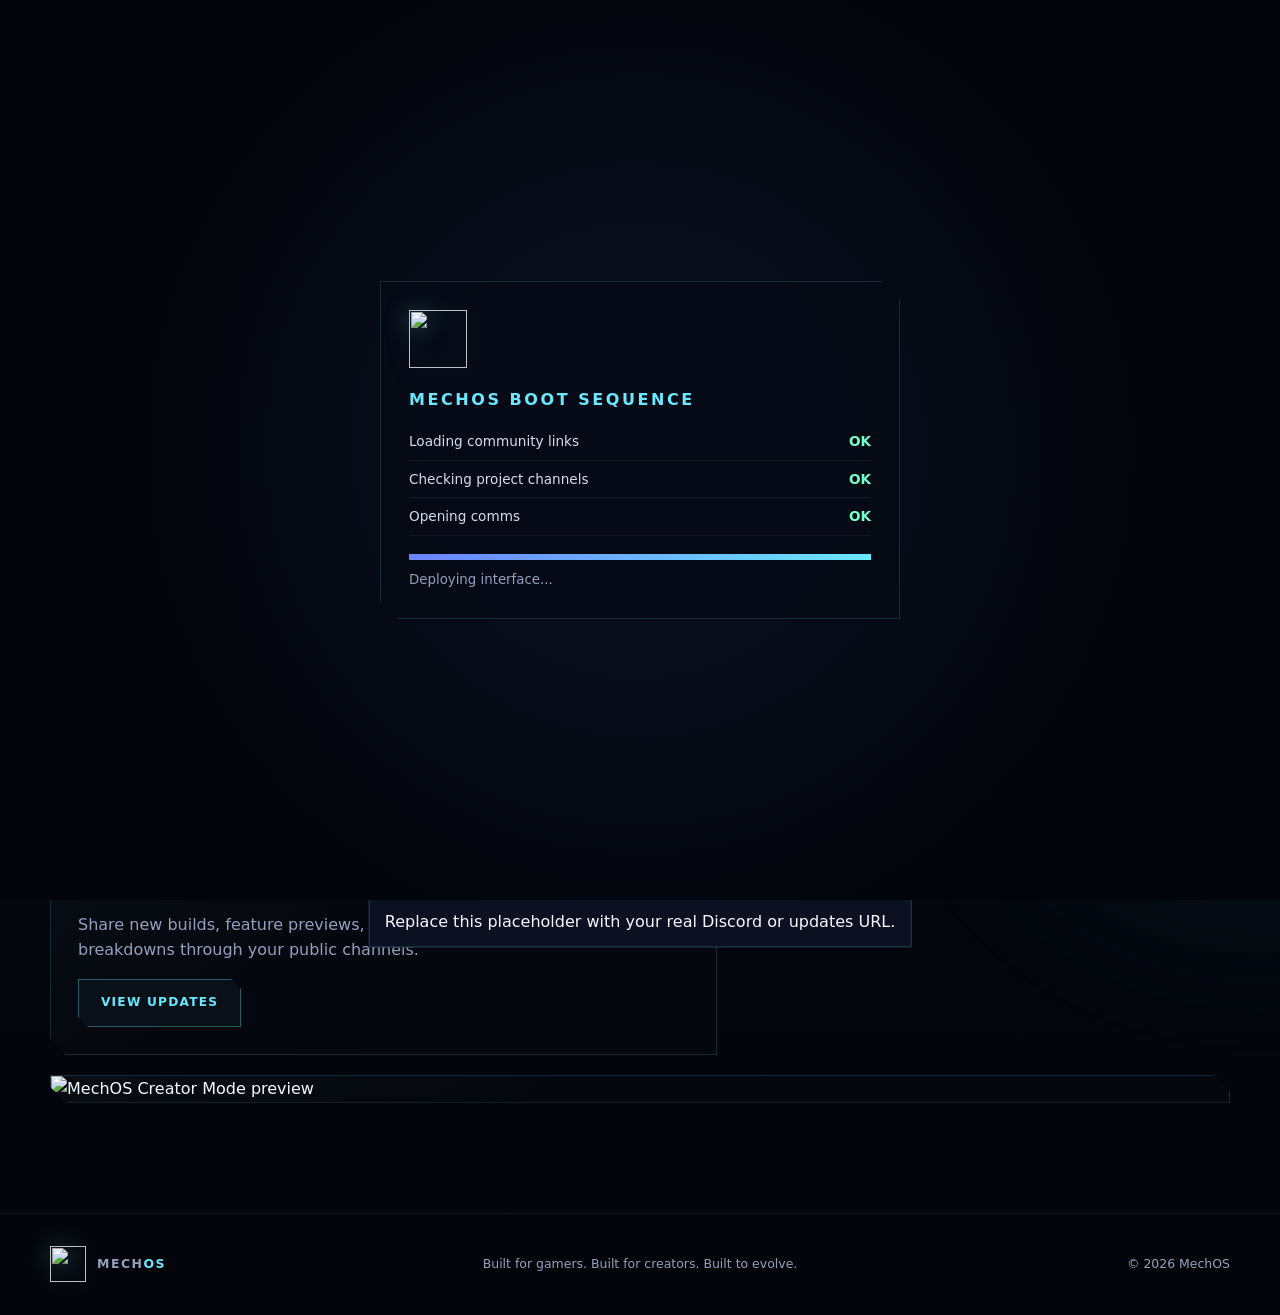
==== community.html @ 26fc2a83 "Add MechOS community page" ====
<!doctype html><html lang="en"><head><meta charset="UTF-8"><meta name="viewport" content="width=device-width,initial-scale=1"><meta name="theme-color" content="#070913"><title>MechOS — Community</title><link rel="icon" href="assets/mechos-mark.svg" type="image/svg+xml"><link rel="stylesheet" href="styles.css"></head><body><div class="site-glow site-glow-1"></div><div class="site-glow site-glow-2"></div><div class="site-grid"></div><div class="boot-overlay" id="bootOverlay" aria-hidden="true"><div class="boot-panel"><img src="assets/mechos-mark.svg" class="boot-logo" alt=""><div class="boot-title">MECHOS BOOT SEQUENCE</div><div class="boot-lines"><div><span>Loading community links</span><strong>OK</strong></div><div><span>Checking project channels</span><strong>OK</strong></div><div><span>Opening comms</span><strong>OK</strong></div></div><div class="boot-progress"><span></span></div><small>Deploying interface...</small></div></div><header class="site-header"><nav class="nav container"><a class="brand" href="index.html"><img src="assets/mechos-mark.svg" class="brand-mark" alt=""><span>Mech<span>OS</span></span></a><button class="nav-toggle" aria-label="Open menu" aria-expanded="false"><span></span><span></span><span></span></button><div class="nav-links"><a href="index.html">Home</a><a href="download.html">Download</a><a href="release-notes.html">Release Notes</a><a href="community.html">Community</a></div><a class="button button-small button-outline desktop-cta" href="download.html">Get MechOS</a></nav></header><div class="system-ticker"><div class="ticker-track"><span>COMMUNITY ONLINE</span><span>GITHUB</span><span>DISCORD</span><span>DEV UPDATES</span><span>COMMUNITY ONLINE</span><span>GITHUB</span><span>DISCORD</span><span>DEV UPDATES</span></div></div><main><section class="page-hero"><div class="container"><div class="section-heading" data-reveal><div class="eyebrow">JOIN THE PROJECT</div><h1 class="page-title">Community</h1><p>Follow development, join discussions, and help shape the next MechOS build.</p></div></div></section><section class="section"><div class="container community-page-grid"><article class="glass-card" data-reveal><div class="card-topline">SOURCE</div><h2>GitHub</h2><p>Source code, issues, development milestones, and official MechOS releases.</p><a class="button button-primary" href="https://github.com/mechgod102-sketch/mechos" target="_blank" rel="noopener">Open MechOS GitHub</a></article><article class="glass-card" data-reveal><div class="card-topline">LIVE DISCUSSION</div><h2>Discord</h2><p>Community discussion, testing coordination, feedback, screenshots, and support.</p><a class="button button-ghost" href="#" data-placeholder-link>Join Discord</a></article><article class="glass-card" data-reveal><div class="card-topline">DEVELOPMENT UPDATES</div><h2>Project Updates</h2><p>Share new builds, feature previews, roadmap changes, and hotfix breakdowns through your public channels.</p><a class="button button-outline" href="#" data-placeholder-link>View Updates</a></article><article class="glass-card media-card wide-media" data-reveal><img src="[data-uri]" data-b64-src="assets/creator-mode-ui.b64" alt="MechOS Creator Mode preview"></article></div></section></main><footer class="footer"><div class="container footer-inner"><a class="brand" href="index.html"><img src="assets/mechos-mark.svg" class="brand-mark" alt=""><span>Mech<span>OS</span></span></a><p>Built for gamers. Built for creators. Built to evolve.</p><span>© <span id="year"></span> MechOS</span></div></footer><div class="toast">Replace this placeholder with your real Discord or updates URL.</div><script src="script.js"></script></body></html>
---- styles.css ----
*{box-sizing:border-box}html{scroll-behavior:smooth}:root{--bg:#04060d;--panel:#0b1020;--text:#f5f8ff;--muted:#93a0bd;--cyan:#69e8ff;--blue:#6b83ff;--purple:#a66cff;--green:#78ffc8;--amber:#ffc76d;--line:rgba(105,232,255,.15);--shadow:0 28px 80px rgba(0,0,0,.48)}body{margin:0;background:radial-gradient(circle at 12% 0,rgba(107,131,255,.14),transparent 34rem),radial-gradient(circle at 90% 22%,rgba(105,232,255,.08),transparent 28rem),linear-gradient(#050712,#03050b);color:var(--text);font:16px/1.6 "Segoe UI",Inter,system-ui,sans-serif;overflow-x:hidden}body:after{content:"";position:fixed;inset:0;z-index:80;pointer-events:none;opacity:.055;background:repeating-linear-gradient(0deg,transparent 0 3px,rgba(255,255,255,.08) 4px)}a{color:inherit;text-decoration:none}.container{width:min(1180px,calc(100% - 42px));margin:auto}.site-glow{position:fixed;width:440px;height:440px;border-radius:50%;filter:blur(120px);opacity:.1;pointer-events:none;z-index:-2}.site-glow-1{left:-180px;top:5%;background:var(--purple);animation:drift 12s ease-in-out infinite}.site-glow-2{right:-200px;top:48%;background:var(--cyan);animation:drift 14s ease-in-out infinite reverse}@keyframes drift{50%{transform:translate(25px,-20px) scale(1.08)}}.site-grid{position:fixed;inset:0;pointer-events:none;z-index:-3;background-image:linear-gradient(rgba(105,232,255,.018) 1px,transparent 1px),linear-gradient(90deg,rgba(105,232,255,.018) 1px,transparent 1px);background-size:42px 42px}.site-header{position:sticky;top:0;z-index:60;background:rgba(3,6,14,.82);backdrop-filter:blur(18px);border-bottom:1px solid var(--line)}.nav{height:74px;display:flex;align-items:center;gap:28px}.brand{display:flex;align-items:center;gap:11px;font-weight:900;letter-spacing:.12em;text-transform:uppercase}.brand span span{color:var(--cyan)}.brand-mark,.boot-logo{width:36px;height:36px;filter:drop-shadow(0 0 12px rgba(105,232,255,.35))}.nav-links{margin-left:auto;display:flex;gap:26px}.nav-links a{font-size:.76rem;font-weight:800;letter-spacing:.12em;text-transform:uppercase;color:#c4cee3}.nav-links a:hover{color:#fff;text-shadow:0 0 14px rgba(105,232,255,.4)}.nav-toggle{display:none;margin-left:auto;border:0;background:none;padding:8px}.nav-toggle span{display:block;width:24px;height:2px;margin:5px;background:#fff}.system-ticker{overflow:hidden;border-bottom:1px solid rgba(105,232,255,.08);background:rgba(105,232,255,.018)}.ticker-track{width:max-content;display:flex;gap:46px;padding:7px 0;color:#7b89a8;font-size:.62rem;font-weight:900;letter-spacing:.18em;animation:ticker 28s linear infinite}.ticker-track span:before{content:"◆";color:var(--cyan);margin-right:9px}@keyframes ticker{to{transform:translateX(-50%)}}.button{min-height:48px;padding:0 22px;display:inline-flex;align-items:center;justify-content:center;border:1px solid transparent;font-size:.76rem;font-weight:900;letter-spacing:.1em;text-transform:uppercase;clip-path:polygon(0 0,calc(100% - 10px) 0,100% 10px,100% 100%,10px 100%,0 calc(100% - 10px));transition:.2s}.button:hover{transform:translateY(-2px);filter:brightness(1.08)}.button-small{min-height:40px;padding:0 16px}.button-primary{background:linear-gradient(110deg,var(--cyan),#c2f8ff);color:#041017;box-shadow:0 0 30px rgba(105,232,255,.16)}.button-outline{border-color:rgba(105,232,255,.35);color:var(--cyan);background:rgba(105,232,255,.03)}.button-ghost{border-color:rgba(255,255,255,.12);background:rgba(255,255,255,.025)}.button-row,.hero-actions{display:flex;gap:12px;flex-wrap:wrap}.boot-overlay{position:fixed;inset:0;z-index:120;display:grid;place-items:center;background:radial-gradient(circle at center,#0c1225,#020409 70%);transition:.6s}.boot-overlay.hidden{opacity:0;visibility:hidden}.boot-panel{width:min(520px,92vw);padding:28px;border:1px solid var(--line);background:rgba(6,10,22,.94);box-shadow:var(--shadow);clip-path:polygon(0 0,calc(100% - 18px) 0,100% 18px,100% 100%,18px 100%,0 calc(100% - 18px))}.boot-logo{width:58px;height:58px}.boot-title{margin-top:12px;color:var(--cyan);font-weight:900;letter-spacing:.16em}.boot-lines{margin:18px 0;display:grid;gap:8px}.boot-lines div{display:flex;justify-content:space-between;border-bottom:1px solid rgba(105,232,255,.08);padding-bottom:7px;color:#d4ddf0;font-size:.85rem}.boot-lines strong{color:var(--green)}.boot-progress{height:6px;background:rgba(255,255,255,.06);overflow:hidden}.boot-progress span{display:block;height:100%;background:linear-gradient(90deg,var(--blue),var(--cyan));animation:load 2.8s ease forwards;transform-origin:left}@keyframes load{from{transform:scaleX(0)}to{transform:scaleX(1)}}.boot-panel small{display:block;margin-top:9px;color:var(--muted)}.hero{position:relative;min-height:100vh;overflow:hidden}.hero-bg,.hero-overlay{position:absolute;inset:0}.hero-video,.hero-fallback{width:100%;height:100%;object-fit:cover}.hero-video{opacity:.72}.hero-fallback{position:absolute;inset:0;opacity:.44;animation:zoom 18s ease-in-out infinite alternate}@keyframes zoom{to{transform:scale(1.08)}}.hero-overlay{background:linear-gradient(rgba(3,7,15,.58),rgba(4,7,14,.74) 45%,#04070ee8),linear-gradient(90deg,rgba(0,0,0,.42),transparent 55%,rgba(0,0,0,.36))}.hero-content{position:relative;z-index:2;min-height:760px;display:grid;grid-template-columns:1.02fr .98fr;gap:52px;align-items:center;padding:82px 0 90px}.eyebrow{display:flex;align-items:center;gap:8px;color:var(--cyan);font-size:.67rem;font-weight:900;letter-spacing:.18em;text-transform:uppercase}.eyebrow:before{content:"";width:23px;height:1px;background:var(--cyan)}.status-dot{width:7px;height:7px;border-radius:50%;background:var(--green);box-shadow:0 0 14px var(--green)}.hero h1,.page-title{font-size:clamp(3.2rem,7vw,6.2rem);line-height:.91;letter-spacing:-.06em;text-transform:uppercase;margin:20px 0 24px}.hero h1>span:not(.hero-bracket){background:linear-gradient(100deg,var(--cyan),#7d9dff 55%,var(--purple));-webkit-background-clip:text;color:transparent}.hero-bracket{color:rgba(105,232,255,.35);font-size:.72em}.hero-copy>p{max-width:650px;color:#c0cae0;border-left:1px solid rgba(105,232,255,.25);padding-left:18px}.hero-actions{margin-top:32px}.hero-meta{display:grid;grid-template-columns:repeat(3,1fr);gap:10px;margin-top:44px}.hero-meta div,.panel-card,.feature-card,.timeline-card,.glass-card,.mode-card,.showcase-card{border:1px solid var(--line);background:linear-gradient(145deg,rgba(105,232,255,.025),transparent 45%),rgba(255,255,255,.012)}.hero-meta div{padding:14px;display:flex;flex-direction:column;min-height:78px;justify-content:center}.hero-meta strong{font-size:.78rem;letter-spacing:.08em;text-transform:uppercase}.hero-meta span{font-size:.72rem;color:var(--muted)}.hero-panel{position:relative;border:1px solid rgba(105,232,255,.2);background:rgba(6,10,22,.78);backdrop-filter:blur(14px);box-shadow:var(--shadow);overflow:hidden;clip-path:polygon(0 0,calc(100% - 20px) 0,100% 20px,100% 100%,20px 100%,0 calc(100% - 20px))}.hero-rail,.panel-topbar{display:flex;justify-content:space-between;align-items:center;padding:0 15px;border-bottom:1px solid var(--line);font-size:.62rem;letter-spacing:.14em;color:#8693af}.hero-rail{height:28px}.panel-topbar{height:48px}.hero-rail span:last-child,.panel-live{color:var(--green)}.panel-grid{display:grid;grid-template-columns:1fr 1fr;gap:10px;padding:12px}.panel-card{padding:16px;min-height:120px;display:flex;flex-direction:column;justify-content:center}.panel-card-main,.panel-card-wide{grid-column:1/-1}.panel-card-main{min-height:315px;align-items:center;text-align:center}.panel-kicker,.panel-label{color:var(--cyan);font-size:.62rem;font-weight:900;letter-spacing:.16em}.panel-card h2{font-size:1.5rem;letter-spacing:.06em}.panel-card small{color:var(--muted)}.hud-ring{width:155px;height:155px;border-radius:50%;display:grid;place-items:center;background:conic-gradient(var(--cyan) 0 78%,rgba(255,255,255,.06) 78%);box-shadow:0 0 35px rgba(105,232,255,.18);animation:pulse 3s ease-in-out infinite}@keyframes pulse{50%{box-shadow:0 0 55px rgba(105,232,255,.28)}}.hud-inner{width:125px;height:125px;border-radius:50%;display:grid;place-content:center;background:#080c18}.hud-inner span{color:var(--muted);font-size:.65rem}.hud-inner strong{font-size:2.4rem}.meter{width:70%;height:5px;background:rgba(255,255,255,.06)}.meter span{display:block;height:100%;background:linear-gradient(90deg,var(--blue),var(--cyan))}.status-row{display:flex;justify-content:space-between;gap:14px}.pill{color:var(--green);font-size:.68rem;border:1px solid rgba(120,255,200,.25);padding:3px 8px}.hero-particles span{position:absolute;width:2px;height:80px;background:linear-gradient(transparent,var(--cyan),transparent);opacity:.35;animation:fall 7s linear infinite}.hero-particles span:nth-child(1){left:15%;animation-delay:.2s}.hero-particles span:nth-child(2){left:31%;animation-delay:2s}.hero-particles span:nth-child(3){left:51%;animation-delay:4s}.hero-particles span:nth-child(4){left:67%;animation-delay:1s}.hero-particles span:nth-child(5){left:82%;animation-delay:3s}.hero-particles span:nth-child(6){left:92%;animation-delay:5s}@keyframes fall{from{top:-100px}to{top:100%;opacity:0}}.scroll-cue{position:absolute;z-index:4;left:50%;bottom:22px;width:24px;height:42px;border:1px solid rgba(105,232,255,.35);border-radius:20px}.scroll-cue span{position:absolute;left:9px;top:7px;width:4px;height:9px;border-radius:3px;background:var(--cyan);animation:scroll 1.7s infinite}@keyframes scroll{to{transform:translateY(17px);opacity:0}}.trust-strip{border-block:1px solid rgba(105,232,255,.08)}.trust-inner{min-height:76px;display:grid;grid-template-columns:repeat(6,1fr);align-items:center;text-align:center;color:#66738e;font-size:.68rem;font-weight:900;letter-spacing:.17em}.section{padding:110px 0}.section-dark{background:#070a14;border-block:1px solid rgba(105,232,255,.08)}.section-heading{max-width:760px;margin-bottom:50px}.section-heading.centered{text-align:center;margin-inline:auto}.section-heading.centered .eyebrow{justify-content:center}.section-heading h2{font-size:clamp(2.2rem,4.2vw,4rem);line-height:1;letter-spacing:-.05em;text-transform:uppercase;margin:12px 0 16px}.section-heading p,.feature-card p,.showcase-copy p,.mode-card p,.timeline-card p,.glass-card p{color:var(--muted)}.feature-grid{display:grid;grid-template-columns:repeat(3,1fr);gap:14px}.feature-card{padding:27px;min-height:305px;transition:.2s;clip-path:polygon(0 0,calc(100% - 14px) 0,100% 14px,100% 100%,14px 100%,0 calc(100% - 14px))}.feature-card:hover{transform:translateY(-5px);border-color:rgba(105,232,255,.3)}.icon-box{width:44px;height:44px;display:grid;place-items:center;border:1px solid rgba(105,232,255,.28);color:var(--cyan);font-size:.68rem;font-weight:900}.feature-card h3{margin:21px 0 8px;text-transform:uppercase;letter-spacing:.06em}.feature-card ul{list-style:none;padding:0}.feature-card li{font-size:.82rem;color:#c8d0e2;margin:8px 0}.feature-card li:before{content:"//";color:var(--cyan);margin-right:8px}.showcase-grid{display:grid;gap:22px}.showcase-card{display:grid;grid-template-columns:.85fr 1.15fr;gap:25px;align-items:center;padding:27px;overflow:hidden;transition:transform .16s;clip-path:polygon(0 0,calc(100% - 18px) 0,100% 18px,100% 100%,18px 100%,0 calc(100% - 18px))}.showcase-card.reverse{grid-template-columns:1.15fr .85fr}.showcase-card.reverse .showcase-copy{order:2}.showcase-copy h3{font-size:clamp(1.8rem,3vw,3rem);text-transform:uppercase;margin:10px 0}.showcase-media{overflow:hidden;border:1px solid rgba(105,232,255,.18);box-shadow:var(--shadow)}.showcase-media img,.media-card img{display:block;width:100%;height:auto;transition:.5s}.showcase-card:hover img,.media-card:hover img{transform:scale(1.03)}.mode-grid{display:grid;grid-template-columns:1fr 1fr;gap:16px}.mode-card{min-height:360px;padding:32px;display:flex;flex-direction:column;justify-content:space-between;overflow:hidden}.game-mode{background:radial-gradient(circle at 86% 18%,rgba(105,232,255,.13),transparent 38%),#0a0e1b}.desktop-mode{background:radial-gradient(circle at 86% 18%,rgba(166,108,255,.15),transparent 38%),#0a0e1b}.mode-number{align-self:flex-end;font-size:5rem;font-weight:900;color:rgba(255,255,255,.04)}.mode-card h3{font-size:2.3rem;text-transform:uppercase;margin:8px 0}.tag-row{display:flex;gap:8px;flex-wrap:wrap}.tag-row span,.download-notes span{font-size:.68rem;text-transform:uppercase;letter-spacing:.08em;border:1px solid var(--line);padding:5px 9px}.timeline{position:relative;display:grid;gap:15px}.timeline:before{content:"";position:absolute;left:12px;top:12px;bottom:12px;width:1px;background:linear-gradient(var(--cyan),transparent)}.timeline-item{display:grid;grid-template-columns:26px 1fr;gap:18px}.timeline-dot{width:25px;height:25px;border-radius:50%;background:var(--bg);border:1px solid rgba(105,232,255,.45);z-index:2}.timeline-item.complete .timeline-dot,.timeline-item.active .timeline-dot{box-shadow:0 0 20px rgba(105,232,255,.25)}.timeline-card{padding:22px}.timeline-status,.card-topline{color:var(--cyan);font-size:.62rem;font-weight:900;letter-spacing:.16em}.timeline-card h3,.glass-card h2,.glass-card h3{text-transform:uppercase;margin:8px 0}.download-section{padding-top:30px}.download-card{padding:45px;display:grid;grid-template-columns:1.1fr .9fr;gap:45px;align-items:center;border:1px solid rgba(105,232,255,.2);background:radial-gradient(circle at 80% 20%,rgba(105,232,255,.12),transparent 38%),#090e1b;box-shadow:var(--shadow)}.download-card h2{font-size:clamp(2.2rem,4vw,3.7rem);line-height:1;text-transform:uppercase}.download-notes{display:flex;gap:8px;flex-wrap:wrap}.download-actions{display:grid;gap:10px}.download-actions small{color:var(--muted);text-align:center}.page-hero{padding:100px 0 20px}.page-title{margin:10px 0}.glass-card{padding:27px;box-shadow:var(--shadow);clip-path:polygon(0 0,calc(100% - 16px) 0,100% 16px,100% 100%,16px 100%,0 calc(100% - 16px))}.download-layout,.community-page-grid{display:grid;grid-template-columns:1.15fr .85fr;gap:20px}.download-main,.download-side{display:grid;gap:18px}.stats-grid,.requirements-grid{display:grid;grid-template-columns:repeat(2,1fr);gap:10px;margin-top:20px}.stats-grid div,.requirements-grid div{padding:13px;border:1px solid rgba(105,232,255,.08)}.stats-grid strong,.requirements-grid strong{display:block;text-transform:uppercase;font-size:.78rem}.stats-grid span,.requirements-grid span{color:var(--muted);font-size:.84rem}.step-list{color:#d2daec}.step-list li{margin:10px 0}.release-layout{display:grid;grid-template-columns:repeat(3,1fr);gap:16px;margin-bottom:35px}.changelog-list{padding-left:18px;color:#d1d9ea}.changelog-list li{margin:9px 0}.media-card{padding:0;overflow:hidden}.wide-media{grid-column:1/-1}.footer{padding:28px 0;border-top:1px solid rgba(105,232,255,.08);color:var(--muted);font-size:.78rem}.footer-inner{display:grid;grid-template-columns:1fr auto 1fr;align-items:center}.footer-inner>span:last-child{text-align:right}.toast{position:fixed;left:50%;bottom:22px;z-index:100;transform:translate(-50%,140%);padding:11px 15px;background:#0b1121;border:1px solid rgba(105,232,255,.25);transition:.25s}.toast.show{transform:translate(-50%,0)}[data-reveal]{opacity:0;transform:translateY(24px);transition:opacity .65s,transform .65s}[data-reveal].is-visible{opacity:1;transform:none}@media(max-width:1080px){.hero-content,.showcase-card,.showcase-card.reverse,.download-layout,.community-page-grid,.release-layout{grid-template-columns:1fr}.showcase-card.reverse .showcase-copy{order:initial}}@media(max-width:900px){.feature-grid{grid-template-columns:1fr 1fr}.download-card{grid-template-columns:1fr}.desktop-cta{display:none}}@media(max-width:760px){.container{width:min(100% - 28px,1180px)}.nav-toggle{display:block}.nav-links{position:absolute;top:74px;left:14px;right:14px;display:none;flex-direction:column;padding:10px;background:#070b17;border:1px solid var(--line)}.nav-links.open{display:flex}.nav-links a{padding:11px}.system-ticker{display:none}.hero-content{grid-template-columns:1fr;padding-top:55px}.hero-meta,.feature-grid,.mode-grid,.stats-grid,.requirements-grid,.panel-grid{grid-template-columns:1fr}.panel-card-main,.panel-card-wide{grid-column:1}.section{padding:85px 0}.trust-inner{grid-template-columns:repeat(2,1fr);padding:18px 0}.footer-inner{grid-template-columns:1fr;text-align:center;gap:12px}.footer-inner .brand{justify-content:center}.footer-inner>span:last-child{text-align:center}}@media(max-width:520px){.button,.hero-actions .button,.button-row .button{width:100%}.hero-actions,.button-row{display:grid}.hero h1,.page-title{font-size:clamp(2.8rem,15vw,4.6rem)}}@media(prefers-reduced-motion:reduce){*,*:before,*:after{animation-duration:.001ms!important;transition-duration:.001ms!important;scroll-behavior:auto!important}}
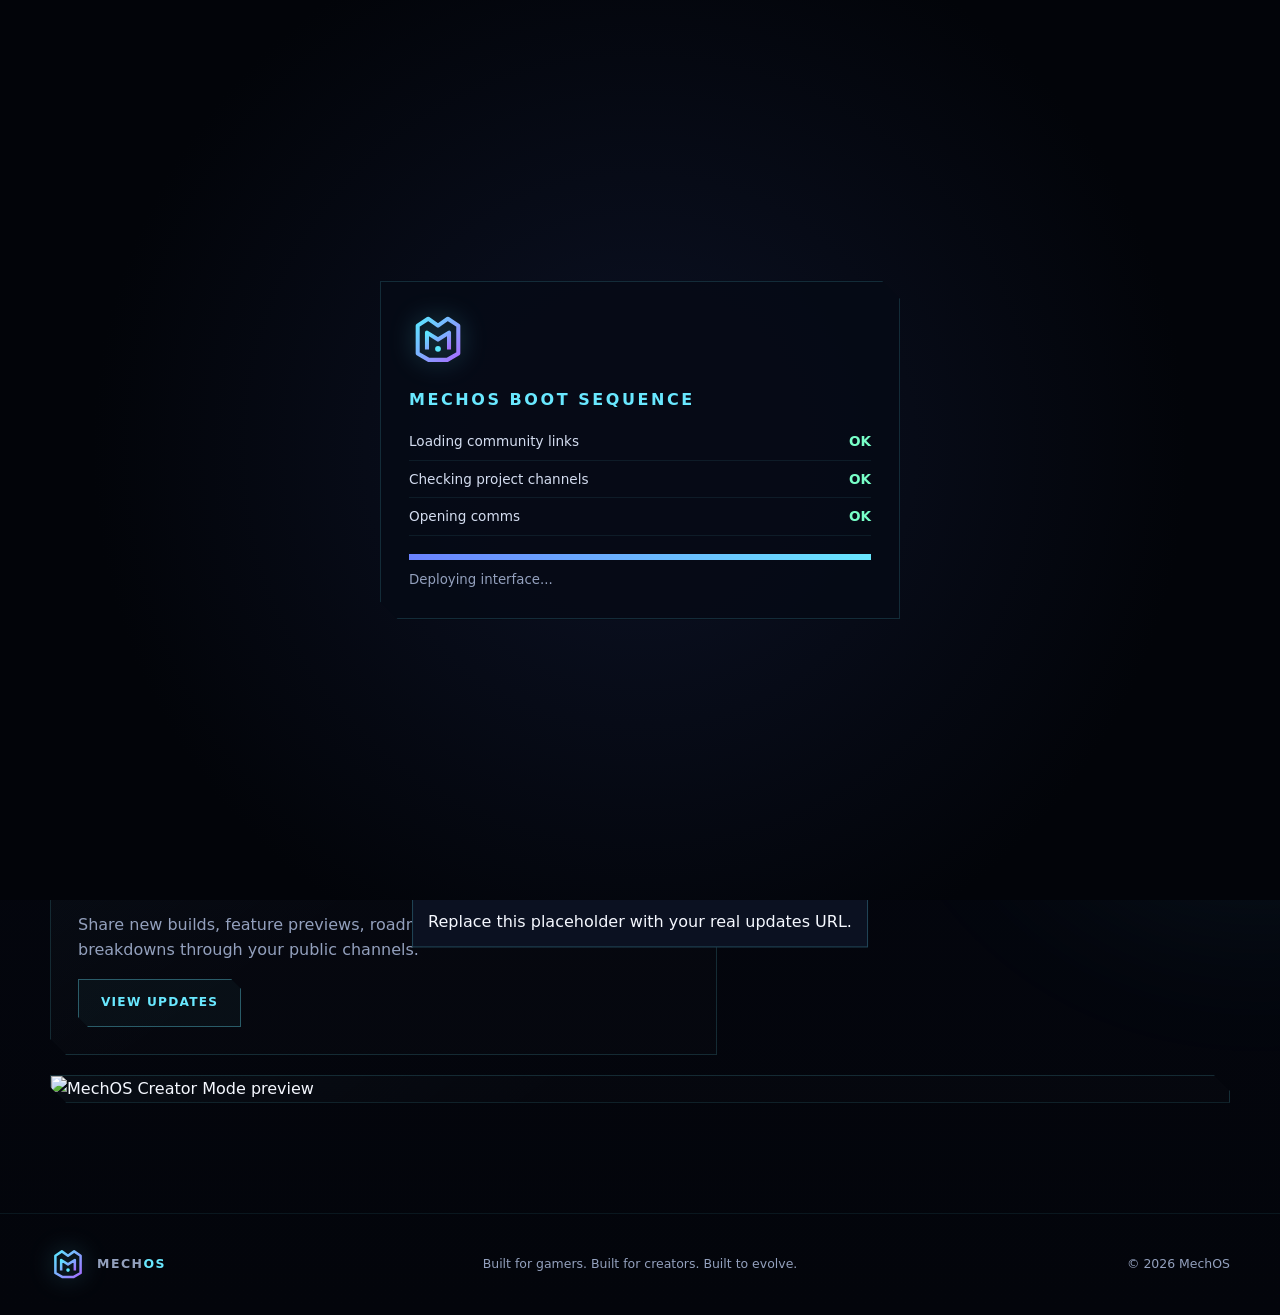
==== commit 516fcf65: "Add official MechOS Discord invite" ====
--- a/community.html
+++ b/community.html
@@ -1 +1 @@
-<!doctype html><html lang="en"><head><meta charset="UTF-8"><meta name="viewport" content="width=device-width,initial-scale=1"><meta name="theme-color" content="#070913"><title>MechOS — Community</title><link rel="icon" href="assets/mechos-mark.svg" type="image/svg+xml"><link rel="stylesheet" href="styles.css"></head><body><div class="site-glow site-glow-1"></div><div class="site-glow site-glow-2"></div><div class="site-grid"></div><div class="boot-overlay" id="bootOverlay" aria-hidden="true"><div class="boot-panel"><img src="assets/mechos-mark.svg" class="boot-logo" alt=""><div class="boot-title">MECHOS BOOT SEQUENCE</div><div class="boot-lines"><div><span>Loading community links</span><strong>OK</strong></div><div><span>Checking project channels</span><strong>OK</strong></div><div><span>Opening comms</span><strong>OK</strong></div></div><div class="boot-progress"><span></span></div><small>Deploying interface...</small></div></div><header class="site-header"><nav class="nav container"><a class="brand" href="index.html"><img src="assets/mechos-mark.svg" class="brand-mark" alt=""><span>Mech<span>OS</span></span></a><button class="nav-toggle" aria-label="Open menu" aria-expanded="false"><span></span><span></span><span></span></button><div class="nav-links"><a href="index.html">Home</a><a href="download.html">Download</a><a href="release-notes.html">Release Notes</a><a href="community.html">Community</a></div><a class="button button-small button-outline desktop-cta" href="download.html">Get MechOS</a></nav></header><div class="system-ticker"><div class="ticker-track"><span>COMMUNITY ONLINE</span><span>GITHUB</span><span>DISCORD</span><span>DEV UPDATES</span><span>COMMUNITY ONLINE</span><span>GITHUB</span><span>DISCORD</span><span>DEV UPDATES</span></div></div><main><section class="page-hero"><div class="container"><div class="section-heading" data-reveal><div class="eyebrow">JOIN THE PROJECT</div><h1 class="page-title">Community</h1><p>Follow development, join discussions, and help shape the next MechOS build.</p></div></div></section><section class="section"><div class="container community-page-grid"><article class="glass-card" data-reveal><div class="card-topline">SOURCE</div><h2>GitHub</h2><p>Source code, issues, development milestones, and official MechOS releases.</p><a class="button button-primary" href="https://github.com/mechgod102-sketch/mechos" target="_blank" rel="noopener">Open MechOS GitHub</a></article><article class="glass-card" data-reveal><div class="card-topline">LIVE DISCUSSION</div><h2>Discord</h2><p>Community discussion, testing coordination, feedback, screenshots, and support.</p><a class="button button-ghost" href="#" data-placeholder-link>Join Discord</a></article><article class="glass-card" data-reveal><div class="card-topline">DEVELOPMENT UPDATES</div><h2>Project Updates</h2><p>Share new builds, feature previews, roadmap changes, and hotfix breakdowns through your public channels.</p><a class="button button-outline" href="#" data-placeholder-link>View Updates</a></article><article class="glass-card media-card wide-media" data-reveal><img src="[data-uri]" data-b64-src="assets/creator-mode-ui.b64" alt="MechOS Creator Mode preview"></article></div></section></main><footer class="footer"><div class="container footer-inner"><a class="brand" href="index.html"><img src="assets/mechos-mark.svg" class="brand-mark" alt=""><span>Mech<span>OS</span></span></a><p>Built for gamers. Built for creators. Built to evolve.</p><span>© <span id="year"></span> MechOS</span></div></footer><div class="toast">Replace this placeholder with your real Discord or updates URL.</div><script src="script.js"></script></body></html>+<!doctype html><html lang="en"><head><meta charset="UTF-8"><meta name="viewport" content="width=device-width,initial-scale=1"><meta name="theme-color" content="#070913"><title>MechOS — Community</title><link rel="icon" href="assets/mechos-mark.svg" type="image/svg+xml"><link rel="stylesheet" href="styles.css"></head><body><div class="site-glow site-glow-1"></div><div class="site-glow site-glow-2"></div><div class="site-grid"></div><div class="boot-overlay" id="bootOverlay" aria-hidden="true"><div class="boot-panel"><img src="assets/mechos-mark.svg" class="boot-logo" alt=""><div class="boot-title">MECHOS BOOT SEQUENCE</div><div class="boot-lines"><div><span>Loading community links</span><strong>OK</strong></div><div><span>Checking project channels</span><strong>OK</strong></div><div><span>Opening comms</span><strong>OK</strong></div></div><div class="boot-progress"><span></span></div><small>Deploying interface...</small></div></div><header class="site-header"><nav class="nav container"><a class="brand" href="index.html"><img src="assets/mechos-mark.svg" class="brand-mark" alt=""><span>Mech<span>OS</span></span></a><button class="nav-toggle" aria-label="Open menu" aria-expanded="false"><span></span><span></span><span></span></button><div class="nav-links"><a href="index.html">Home</a><a href="download.html">Download</a><a href="release-notes.html">Release Notes</a><a href="community.html">Community</a></div><a class="button button-small button-outline desktop-cta" href="download.html">Get MechOS</a></nav></header><div class="system-ticker"><div class="ticker-track"><span>COMMUNITY ONLINE</span><span>GITHUB</span><span>DISCORD</span><span>DEV UPDATES</span><span>COMMUNITY ONLINE</span><span>GITHUB</span><span>DISCORD</span><span>DEV UPDATES</span></div></div><main><section class="page-hero"><div class="container"><div class="section-heading" data-reveal><div class="eyebrow">JOIN THE PROJECT</div><h1 class="page-title">Community</h1><p>Follow development, join discussions, and help shape the next MechOS build.</p></div></div></section><section class="section"><div class="container community-page-grid"><article class="glass-card" data-reveal><div class="card-topline">SOURCE</div><h2>GitHub</h2><p>Source code, issues, development milestones, and official MechOS releases.</p><a class="button button-primary" href="https://github.com/mechgod102-sketch/mechos" target="_blank" rel="noopener">Open MechOS GitHub</a></article><article class="glass-card" data-reveal><div class="card-topline">LIVE DISCUSSION</div><h2>Discord</h2><p>Community discussion, testing coordination, feedback, screenshots, and support.</p><a class="button button-ghost" href="https://discord.gg/sTwVA9C49V" target="_blank" rel="noopener">Join Discord</a></article><article class="glass-card" data-reveal><div class="card-topline">DEVELOPMENT UPDATES</div><h2>Project Updates</h2><p>Share new builds, feature previews, roadmap changes, and hotfix breakdowns through your public channels.</p><a class="button button-outline" href="#" data-placeholder-link>View Updates</a></article><article class="glass-card media-card wide-media" data-reveal><img src="[data-uri]" data-b64-src="assets/creator-mode-ui.b64" alt="MechOS Creator Mode preview"></article></div></section></main><footer class="footer"><div class="container footer-inner"><a class="brand" href="index.html"><img src="assets/mechos-mark.svg" class="brand-mark" alt=""><span>Mech<span>OS</span></span></a><p>Built for gamers. Built for creators. Built to evolve.</p><span>© <span id="year"></span> MechOS</span></div></footer><div class="toast">Replace this placeholder with your real updates URL.</div><script src="script.js"></script></body></html>
